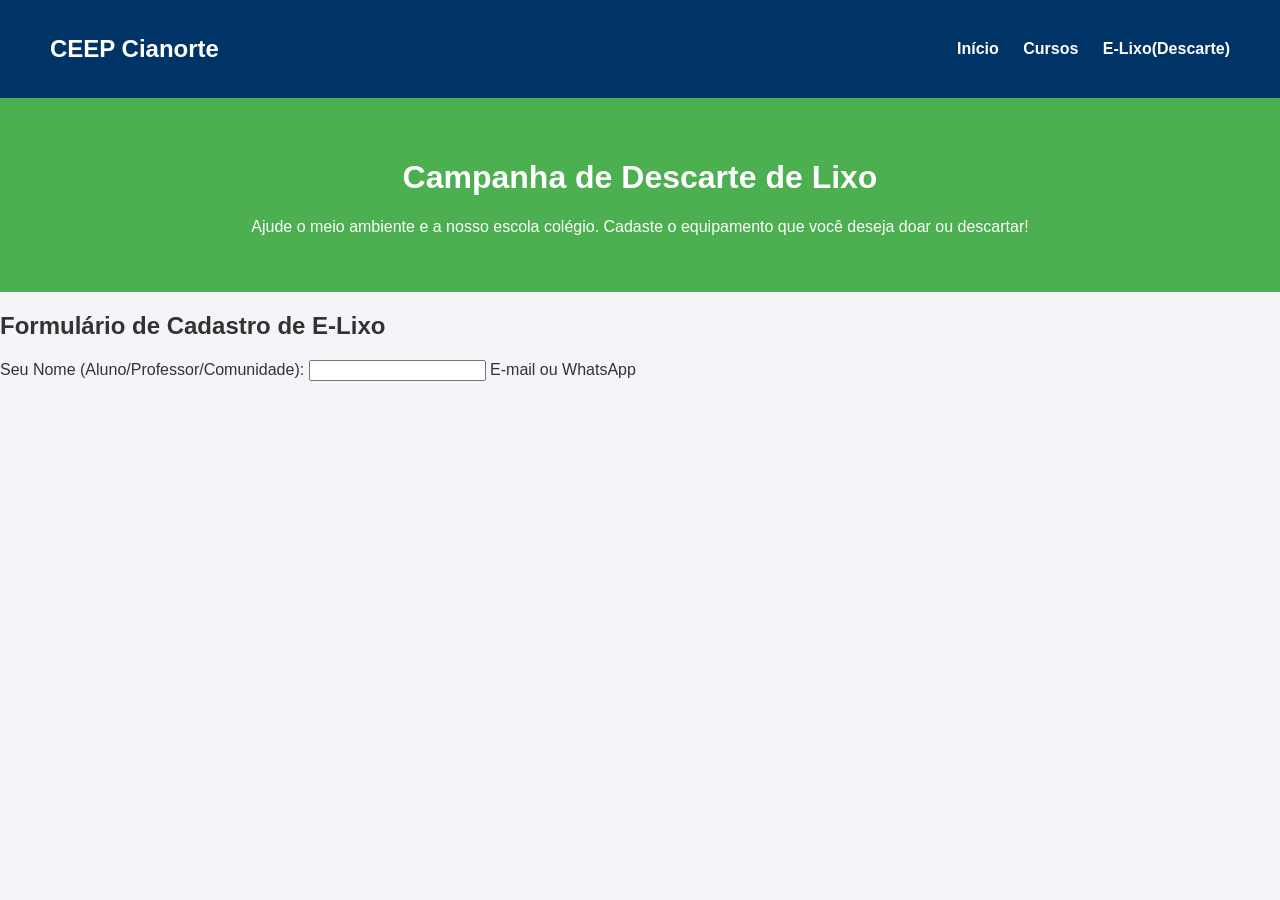
==== index.html @ 025d918a "Add files via upload" ====
<!DOCTYPE html>
<html lang="pt-br">

<head>
    <meta charset="UTF-8">
    <meta name="viewport" content="width=device-width, initial-scale=1.0">

    <!--link para o logotipo-->
    <link rel="apple-touch-icon" sizes="180x180" href="/apple-touch-icon.png">
    <link rel="icon" type="image/png" sizes="32x32" href="/favicon-32x32.png">
    <link rel="icon" type="image/png" sizes="16x16" href="/favicon-16x16.png">
    <link rel="manifest" href="/site.webmanifest">

    <!--link para imagem da aba dos navegadores-->
    <link rel="shortcut icon" href="./favicon.io/favicon-16x16.png" type="image/x-icon">
    <title>CEEP - Recicla-tec</title>
    <!--link para o Estilo Externo-->
    <link rel="stylesheet" href="./style.css">

</head>

<body>
    <header>
        <div class="logo">
            <h2>
                CEEP Cianorte
            </h2>
        </div>
        <nav>
            <a href="http://ceepcianorte.com.br">Início</a>
            <a href="#">Cursos</a>
            <a href="">E-Lixo(Descarte)</a>
        </nav>
    </header>

    <div class="hero">
        <h1>Campanha de Descarte de Lixo</h1>
        <p>Ajude o meio ambiente e a nosso escola colégio.
            Cadaste o equipamento que você deseja doar ou descartar!
        </p>
    </div>
    <div class="container">
        <h2>Formulário de Cadastro de E-Lixo</h2>
        <form action="/processar-descartar.php" method="post">
            <label for="nome">Seu Nome (Aluno/Professor/Comunidade):</label>
            <input type="text" id="nome" name="nome" required>
            
            <label for="contato">E-mail ou WhatsApp</label>

        </form>
    </div>
</body>

</html>
---- style.css ----
body{
    font-family: Arial, Helvetica, sans-serif;
    margin: 0;
    padding: 0;
    background-color: #f4f4f9;
    color: #333;
}

header{
    background-color: #003366;
    color: white;
    padding: 15px 50px;
    display: flex;
    justify-content: space-between;
    align-items: center;
}

header nav a{
    color: white;
    text-decoration: none;
    margin-left: 20px;
    font-weight: bold;
}
header nav a:hover{
    color: #4caf50;
}

.hero{
    background-color: #4caf50;
    color: white;
    text-align: center;
    padding: 40px 20px;
}
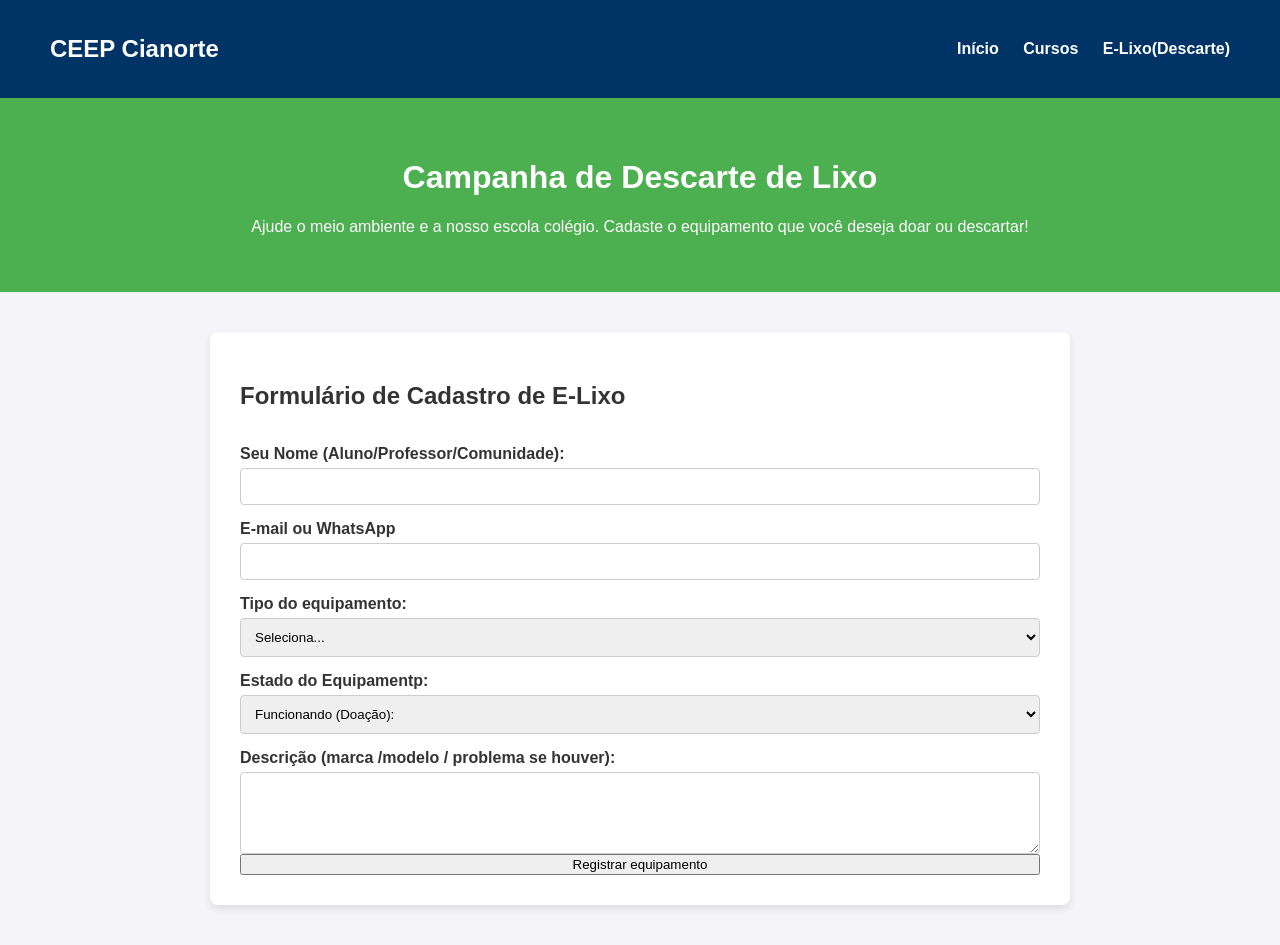
==== commit 46a85d16: "Add files via upload" ====
--- a/index.html
+++ b/index.html
@@ -46,9 +46,31 @@
             <input type="text" id="nome" name="nome" required>
             
             <label for="contato">E-mail ou WhatsApp</label>
+            <input type="text" id="contato" name="contato" required>
+            <label for ="tipo_equipamento">Tipo do equipamento:</label>
+            <select id="tipo_equipamento" name="tipo_equipamento" required>
+                    <option value="">Seleciona...</option>
+                    <option value="computador">Computador / Notebook</option>
+                    <option value="celular">Celular / Tablet</option>
+                    <option value="periferico">Periféricos (Teclado, Mouse, Cabos)</option>
+                    <option value="bateria">Pilhas e Baterias</option>
+                    <option value="outro">Outros (especifique abaixo)</option>
+            </select>
+            <label for="estado">Estado do Equipamentp:</label>
+            <select id="estado" name="estado" required>
+                <option value="funcionando">Funcionando (Doação):</option>
+                <option value="estragado">Estragado (Descarte / Reciclagem)</option>
+                <option value="parcial">Funcionando parcialmente (Pode render peças)</option>
+            </select>
 
+            <label for="descricao">Descrição (marca /modelo / problema se houver):</label>
+            <textarea name="descricao" id="descricao" rows="4"></textarea>
+            <button type="submit">Registrar equipamento</button>
+            
         </form>
     </div>
 </body>
 
-</html>+</html>
+
+
--- a/style.css
+++ b/style.css
@@ -32,5 +32,26 @@
     padding: 40px 20px;
 }
 
+.container {
+  max-width: 800px;
+  margin: 40px auto;
+  background: white;
+  padding: 30px;
+  border-radius: 8px;
+  box-shadow: 0 4px 8px rgba(0, 0, 0, 0.1);
+}
 
-
+form{
+    display: flex;
+    flex-direction: column;
+}
+label{
+    margin-top: 15px;
+    font-weight: bold;
+}
+input, select, textarea{
+    padding: 10px;
+    margin-top: 5px;
+    border: 1px solid #ccc;
+    border-radius: 4px;
+}
